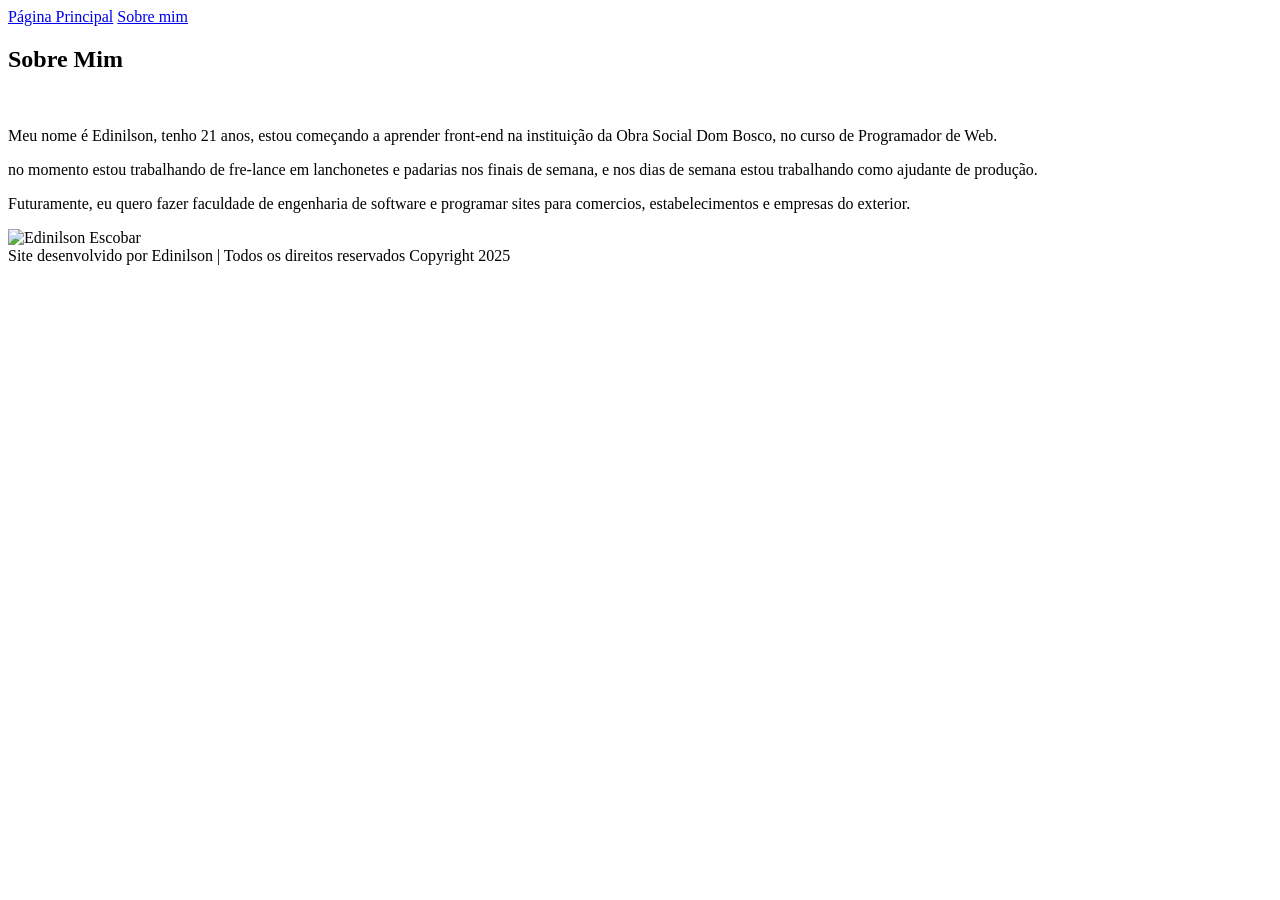
==== sobre.html @ 3ad5a5b6 "Add files via upload" ====
<!DOCTYPE html>
<html lang="pt-br">
<head>
<meta charset="UTF-8"> <meta name="viewport" content="width=device-width, initial-scale=1.0">
<title>Sobre mim</title>
<link rel="stylesheet" href="./styles/estilo.css">

</head>
<body>

<header class="cabecalho">
 <nav class="cabecalho-menu">
<a class="menu-link" href="index.html"> Página Principal</a>
<a class="menu-link" href="sobre.html"> Sobre mim</a>
 </nav>
</header>

<main class="apresentacao">
<section>
<div>
<h1 class="apresentacao-titulo2">Sobre Mim</h1>
<br>


<p class="conteudo-texto"> Meu nome é Edinilson, tenho 21 anos, estou começando a aprender front-end na instituição da Obra Social Dom Bosco, no curso de Programador de Web. <p class="conteudo-texto">no momento estou trabalhando de fre-lance em lanchonetes e padarias nos finais de semana, e nos dias de semana estou trabalhando como ajudante de produção.</p>

<p class="conteudo-texto">Futuramente, eu quero fazer faculdade de engenharia de software e programar sites para comercios, estabelecimentos e empresas do exterior.
</p>
</div>
</section>

<img id="imagem-principal" src="./imagens/edinilson.png" alt="Edinilson Escobar" Title=" Desenvolvedor Front-end">
</main>


<footer> Site desenvolvido por Edinilson | Todos os direitos reservados Copyright 2025 </footer>

</body>
</html>
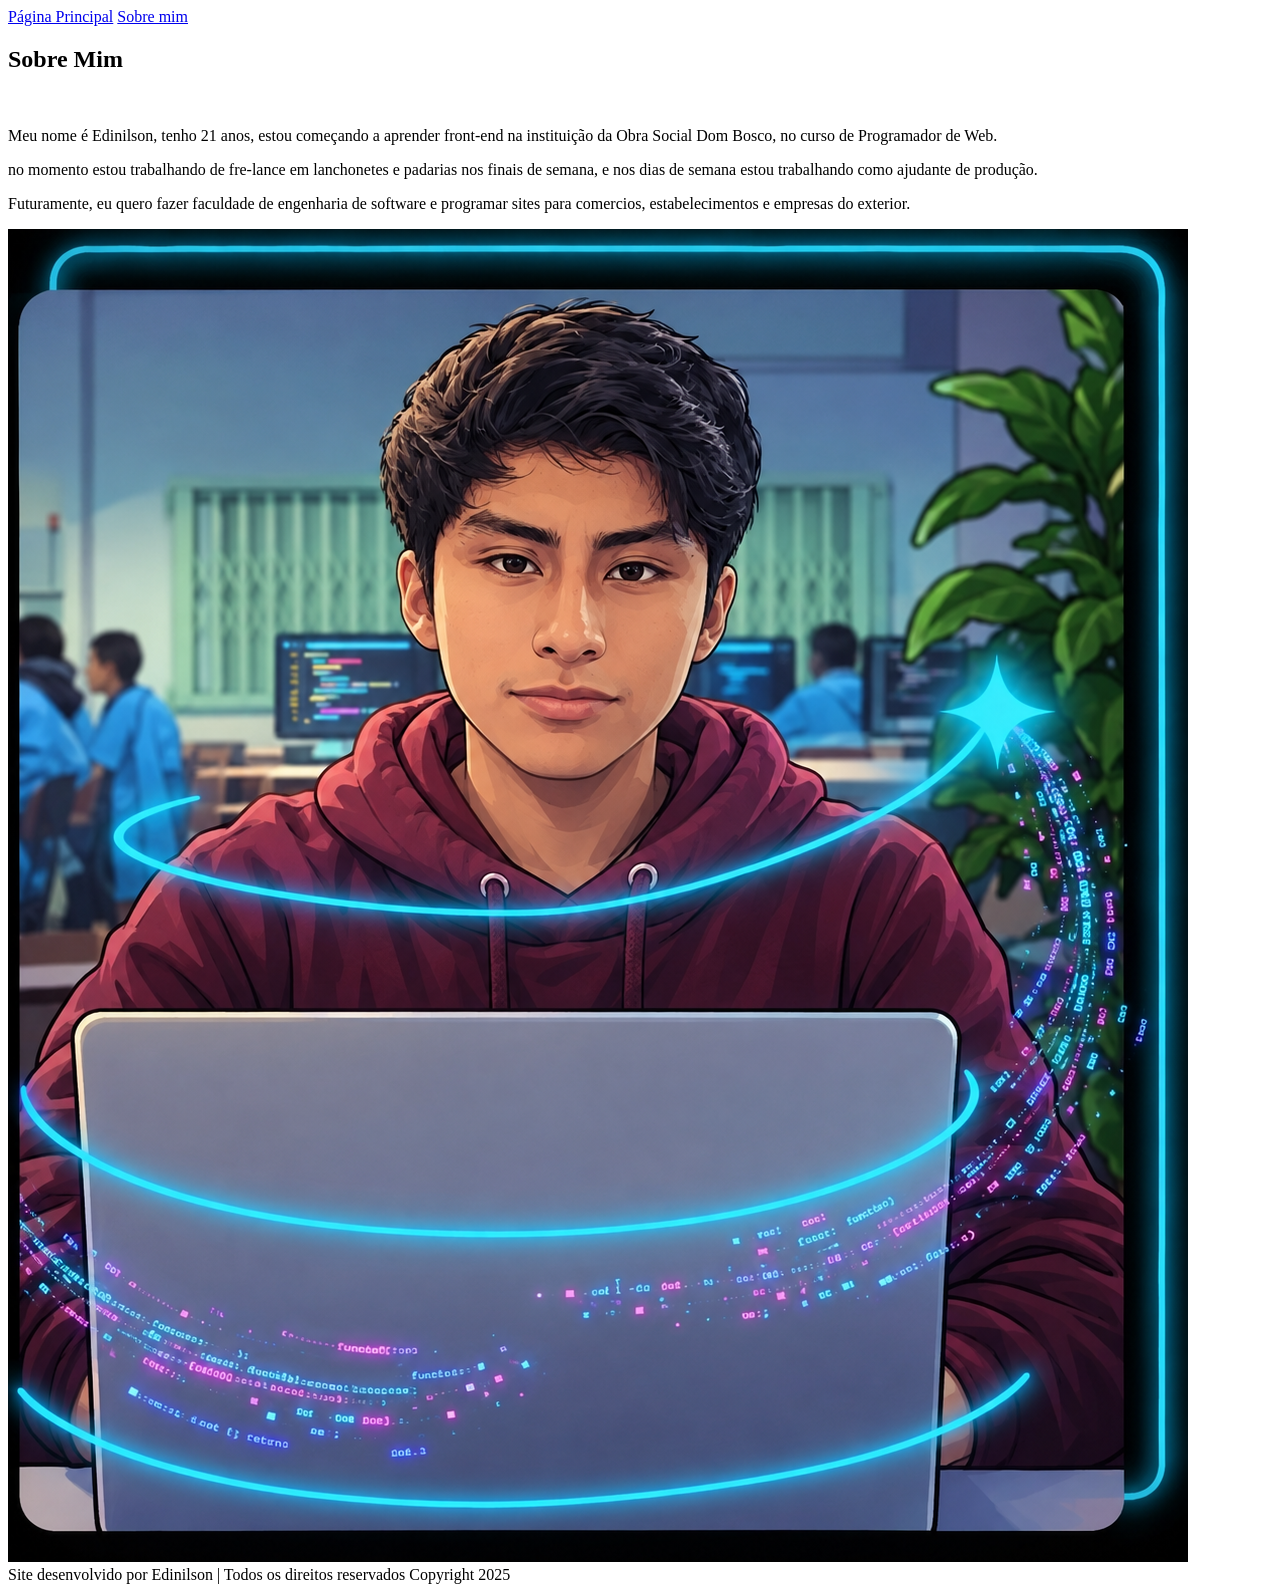
==== commit 2eb702c8: "Update image source in sobre.html" ====
--- a/sobre.html
+++ b/sobre.html
@@ -29,11 +29,11 @@
 </div>
 </section>
 
-<img id="imagem-principal" src="./imagens/edinilson.png" alt="Edinilson Escobar" Title=" Desenvolvedor Front-end">
+<img id="imagem-principal" src="./edinilson.png" alt="Edinilson Escobar" Title=" Desenvolvedor Front-end">
 </main>
 
 
 <footer> Site desenvolvido por Edinilson | Todos os direitos reservados Copyright 2025 </footer>
 
 </body>
-</html>+</html>
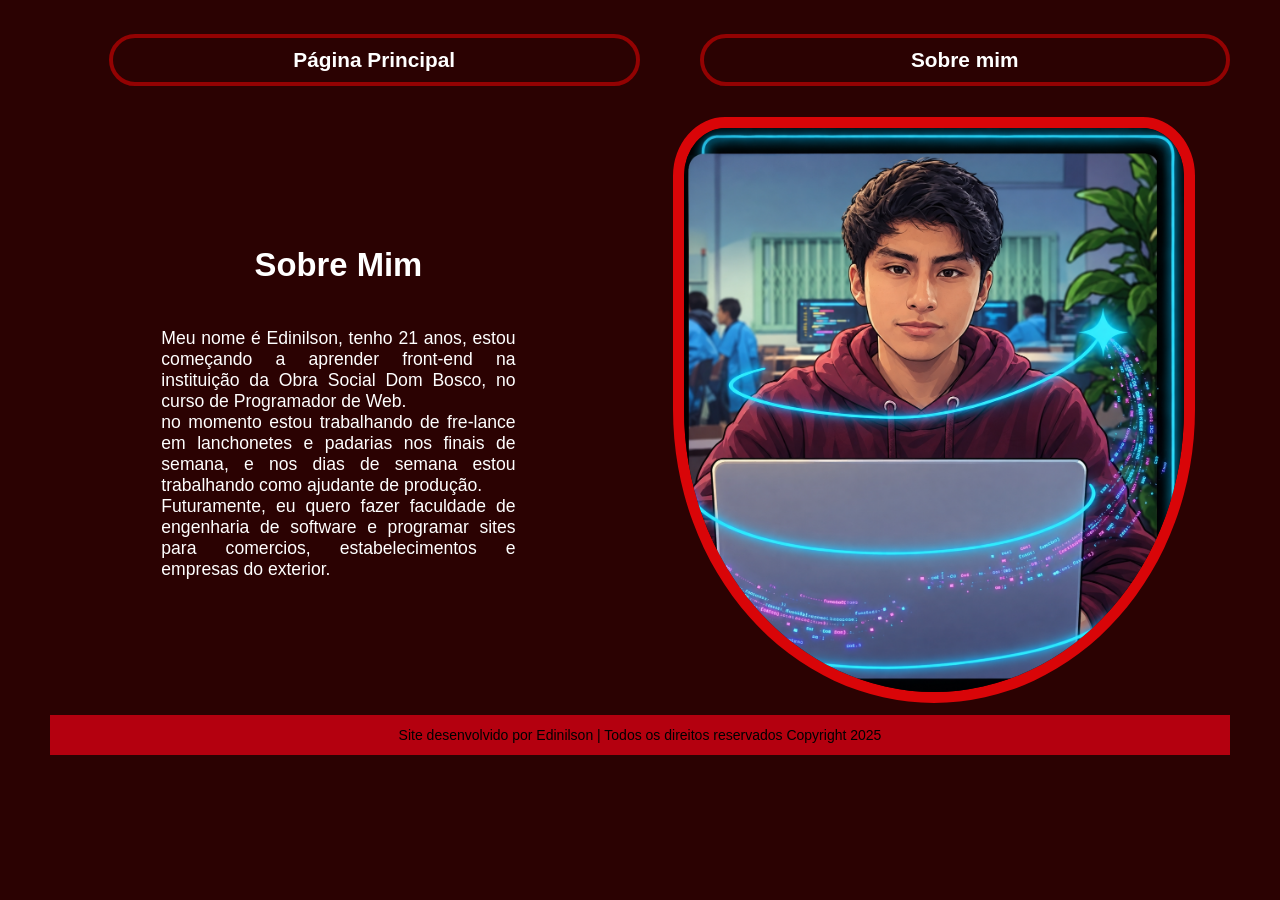
==== commit 6b15eac9: "Update stylesheet link in sobre.html" ====
--- a/sobre.html
+++ b/sobre.html
@@ -3,7 +3,7 @@
 <head>
 <meta charset="UTF-8"> <meta name="viewport" content="width=device-width, initial-scale=1.0">
 <title>Sobre mim</title>
-<link rel="stylesheet" href="./styles/estilo.css">
+<link rel="stylesheet" href="/estilo.css">
 
 </head>
 <body>
--- a/estilo.css
+++ b/estilo.css
@@ -0,0 +1,256 @@
+
+@import url('https://fonts.googleapis.com/css2?family=Roboto:ital,wght@0,100..900;1,100..900&display=swap');
+
+
+
+*{
+    margin: 0px;
+padding: 0px;
+}
+
+body {
+background-color: #2b0202;
+color: #f6f6f6;
+box-sizing: border-box;
+font-size: 16px;
+margin: 0;
+padding: 10px;
+width: 100%;
+height: 100vh; /* Garante que o fundo tenha a altura exata da tela*/
+overflow: hidden; /*Remove as barras de rolagem e bloqueia o scroll*/
+}
+
+.container {
+    display: flex;
+    flex-direction: column;
+}
+
+/*Para tablet (telas a partir de 768px)*/
+@media (min-width: 768px) {
+    .container {
+        flex-direction: row;/*itens lado a lado no tablet*/
+    }
+}
+
+/*para desktop (telas a partir de 1024px)*/
+@media (min-width: 1024px) {
+    body {
+        max-width: 1200px;
+        margin: 0 auto; /* Centraliza a página no monitor */
+    }
+}
+
+.apresentacao {
+display: flex;
+align-items: center; justify-content: space-between;
+padding: 1% 3%;
+gap: 82px;
+}
+
+.apresentacao-conteudo {
+width: 50%;
+display: flex;
+flex-direction: column;
+gap: 40px;
+}
+
+.cabecalho {
+    padding: 2% 0% 0% 5%;
+}
+
+.cabecalho-menu {
+display: flex;
+gap: 60px;
+}
+
+.menu-link {
+font-family: "Montserrat", sans-serif;
+font-size: 1.3rem;
+font-weight: 500;
+color: white;
+text-decoration: none;
+border-radius: 50px;
+text-align: center;
+font-weight: bold;
+gap: 10px;
+border: 4px solid #930202;
+justify-content: center;
+width: 50%;
+padding: 10px 0;
+}
+
+.menu-link:hover {
+    background-color: #f80404;
+}
+
+.apresentacao-titulo {
+font-size: 2.05rem;
+font-family: "Krona One", sans-serif;
+color: hsl(0, 94%, 50%);
+text-align: center;
+padding: 5%;
+margin-top: -2px;
+}
+
+.apresentacao-titulo2 {
+font-size: 2.05rem;
+font-family: "Krona One", sans-serif;
+color: hsl(0, 0%, 100%);
+text-align: center;
+padding: 5%;
+}
+
+.apresentacao-titulo:hover {
+    color: rgb(251, 243, 3);
+}
+
+.apresentacao-titulo2:hover {
+    color: rgba(255, 74, 29, 0.971);
+}
+
+.apresentacao-paragrafo {
+font-size: 1.5rem;
+text-align: justify; font-family: "Montserrat", sans-serif;
+}
+.apresentacao-links {
+display: flex;
+flex-direction: column;
+justify-content: space-between;
+align-items: center;
+gap: 32px;
+}
+
+.apresentacao-links-subtitulo {
+    font-family: "Krona One", sans-serif;
+    font-weight: bold; font-size: 1.5rem;
+}
+
+/*falta corrigir:*/
+
+.apresentacao-links2 {
+width: 50%;
+text-align: center;
+border-radius: 90px;
+font-size: 1.5rem;
+padding: 8px 0;
+text-decoration: none;
+color: #f6f6f6;
+font-family: "Montserrat", sans-serif;
+font-weight:bold;
+border: 6px solid #930202;
+display: flex;
+justify-content: center;
+gap: 10px;
+margin-right: 300px;
+align-items: center;
+}
+
+
+.apresentacao-links2:hover {
+    background-color: #f80404;
+}
+
+.apresentacao-links3 {
+width: 50%;
+text-align: center;
+border-radius: 90px;
+font-size: 1.5rem;
+padding: 8px 0px;
+text-decoration: none;
+color: #f6f6f6;
+font-family: "Montserrat", sans-serif;
+font-weight:bold;
+border: 6px solid #930202;
+display: flex;
+justify-content: center;
+gap: 10px;
+margin-left: 300px;
+margin-top: -182px;
+align-items: center;
+}
+
+
+.apresentacao-links3:hover {
+    background-color: #f80404;
+}
+
+.apresentacao-links4 {
+width: 50%;
+text-align: center;
+border-radius: 90px;
+font-size: 1.5rem;
+padding: 8px 0px;
+text-decoration: none;
+color: #f6f6f6;
+font-family: "Montserrat", sans-serif;
+font-weight:bold;
+border: 6px solid #930202;
+display: flex;
+justify-content: center;
+gap: 10px;
+margin-left: 300px;
+margin-top: 91px;
+align-items: center;
+}
+
+
+.apresentacao-links4:hover {
+    background-color: #f80404;
+}
+
+span {
+color: red;
+}
+.destaque {
+    color: orange;
+}
+
+
+footer {
+text-align: center;
+background-color: #b4000f;
+color: black;
+font-family: "Montserrat", sans-serif;
+font-weight: 200px;
+font-size: 0.875rem;
+padding: 12px;
+margin-top: 0px;
+}
+
+
+#imagem-principal {
+    
+border-radius: 100%;
+border: 11px solid #d90508;
+border-top-left-radius: 20%; border-top-right-radius: 20%;
+width: 45%;
+margin-top: 20px;
+}
+
+.conteudo-texto {
+color: white;
+font-family: "Montserrat", sans-serif;
+font-weight: 400;
+font-size: 1.100rem;
+text-align: justify;
+padding: 0% 15%;
+}
+
+/* Media Query Deixar a página de forma responsiva */
+@media (max-width:1000px) {
+
+.cabecalho {
+padding: 5px;
+}
+
+.cabecalho-menu {
+justify-content: center;
+}
+.apresentacao {
+flex-direction: column-reverse;
+padding: 5%;
+}
+
+.apresentacao-conteudo { width: auto;
+    }
+}
